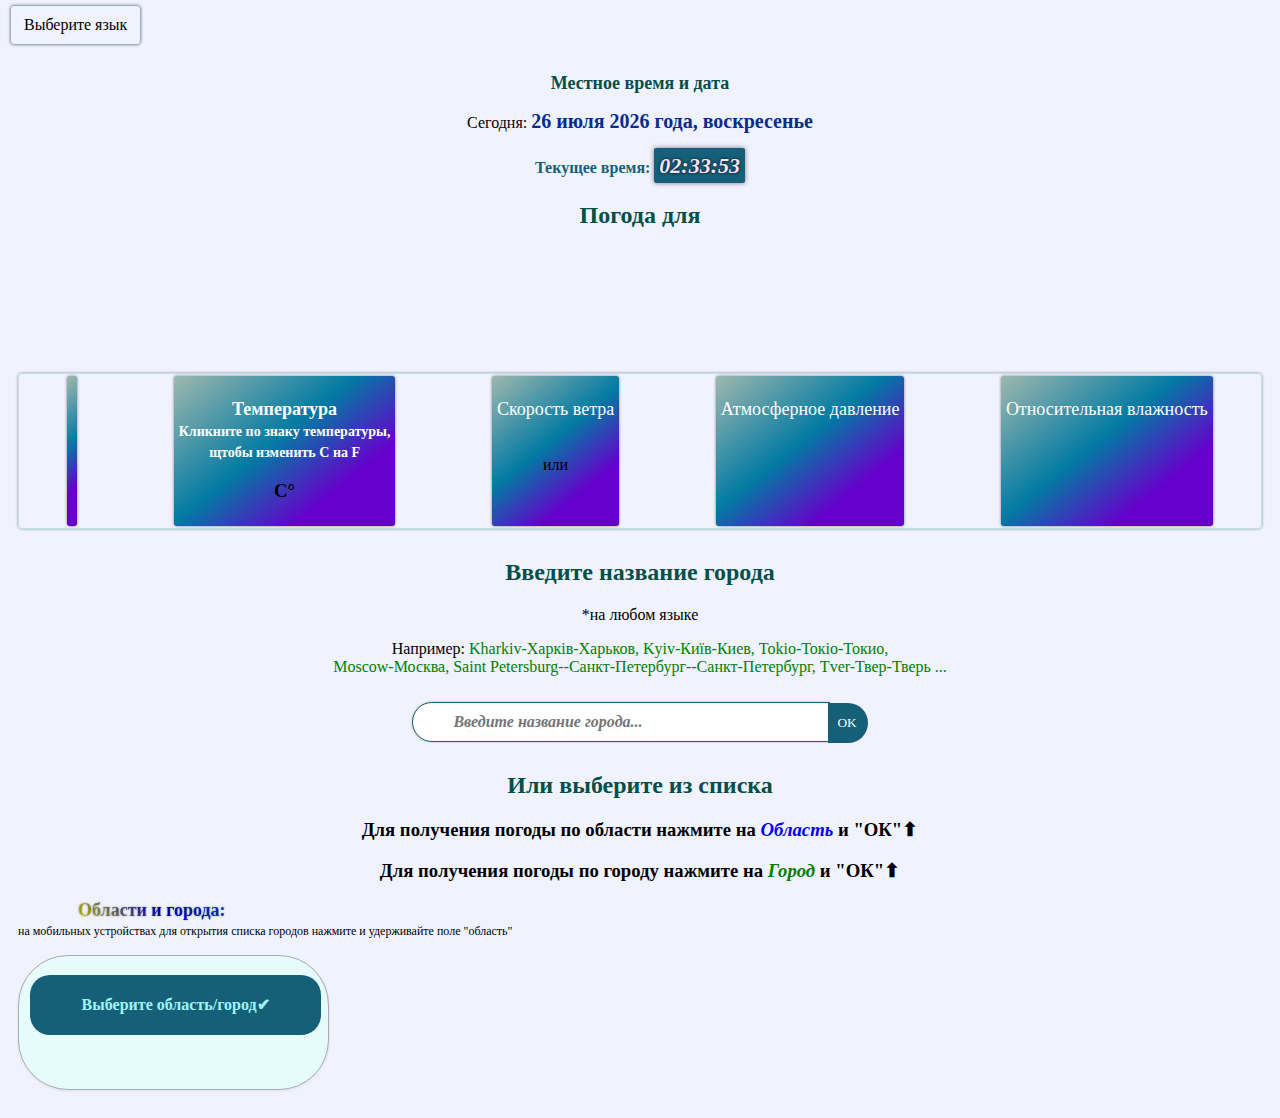
==== index.html @ 25e10bab "Rename index_ru.html to index.html" ====
<!DOCTYPE html>
<html lang="ru">
<head>
  <meta charset="UTF-8">
  <meta name="viewport" content="width=device-width, initial-scale=1">
  <link rel="stylesheet" href="style.css">
   <link rel="stylesheet" href="https://unpkg.com/leaflet@1.5.1/dist/leaflet.css">
<script src="https://unpkg.com/leaflet@1.5.1/dist/leaflet.js"></script>   
<title>Прогноз погоды 4 дня русский</title>
</head>
<body id="B">
<div id="p_prldr"><div class="contpre"><span class="svg_anm"></span></div></div>
<div id="local">
<ul class="select3"><span id="sel">Выберите язык</span>
<li class="first1"><a href="index_ua.html">Русский<img style="float:right" src="flag_rossiya.jpg" width="40" height="20"/></a></li>
<li class="first1"><a href="index_ua.html">Украинский<img style="float:right" src="flag_ukraina.jpg" width="40" height="20"/></a></li>
</ul>
<div class="jumbotron">
    <h2  style="font-size:18px !important;">Местное время и дата</h2>
	<p>Сегодня: <strong><span id="date"></span></strong></p>
    <p id="timeOuT">Текущее время: <strong><span id="time" ></span></strong></p>
  
 <h2 >Погода для</h2>
      <p><span  id="city-text" style="font-size:22px;color:#0f3961;"></span><br>
      <span id="city-text2"></span><br>
     <span id="city-text3"></span><br>
     <span id="city-text4"></span><br>
     <span id="city-text5"></span><br>
     <span id="city-text6"></span></p>
 </div>
<div class="row">
        <div  id="weather">
          <img src="" id="weatherImg" class="center-block">
          <h3 id="weather-text" style="color:#FF66FF;"></h3>
        </div>
        <div  id="temp">
          <h3  style="font-size:18px !important;color:#fff;">Температура<br><span style="font-size: 14px;">Кликните по знаку температуры,<br> щтобы изменить C на F</span></h3>
          <h3><span id="temp-text"></span> <span id="tempMode">C&deg</span></h3>
        </div>
        <div id="wind">
          <p style="font-size:18px !important;color:#fff;">Скорость ветра</p>
          <p id="wind-text" style="font-size:16px !important;"></p>
<br>или<br>
		  <p id="wind-text2" style="font-size:16px !important;"></p>

        </div>
 <div class="col-md-4" id="pressure">
          <p style="font-size:18px !important;color:#fff;">Атмосферное давление</p>
          <p id="wind-text3" style="font-family:Open Sans;font-size:16px !important;"></p>
        </div>
<div class="col-md-4" id="humidity">
          <p style="font-size:18px !important;color:#fff;">Относительная влажность</p>
          <p id="wind-text4" style="font-size:16px !important;"></p>

        </div> 
</div> 

<div class="left">
<div id="pole">
<h2>Введите название города</h2>
<p>*на любом языке</p>
 <p>Например: <span style="color:green; font-size:16px;">Kharkiv-Харків-Харьков, Kyiv-Київ-Киев, Tokio-Токіо-Токио, <br>Moscow-Москва, Saint Petersburg--Санкт-Петербург--Санкт-Петербург, Tver-Твер-Тверь ...</span></p>
 <input type="text" value="" id="city" placeholder="Введите название города..."/>
 <button id="cityB" onclick="showDateTime();">OK</button>
<h2>Или выберите из списка</h2> 
<h3>Для получения погоды по области нажмите на <span style='color:blue'><em>Область</em></span> и "ОК"&#11014;</h3>
<h3>Для получения погоды по городу нажмите на <span style='color:green'><em>Город</em></span> и "ОК"&#11014;</h3>
</div>
<div><p><span style="max-width: 255px; margin-left:60px;font-size:18px;font-weight:bold;margin-bottom:2px;background: linear-gradient(45deg, yellow 3%, blue 55%, #0a5fda);
  -webkit-background-clip: text;
  -webkit-text-fill-color: transparent;
  color: #0B2349;text-shadow:0 0 2px rgba(0,0,0,0.4);">Области и города:</span><br><span style="font-size:12px;">на мобильных устройствах для открытия списка городов нажмите и удерживайте поле "облaсть"</span></p></div>
<div class="select4"><ul  class="select" name="cityes"><div id="titl">Выберите область/город&#10004;</div>
    <p id="1" style="opacity:0;">0</p>
	<li class="first"><span value="Винницкая область" class="k">Винницкая обл.</span>
	     <ul id="select2">Города
		   <li><span class = "s" value = "Bar, UA"> Бар</span></li>
			<li><span class = "s" value = "Bershad", UA "> Бершадь</span></li>
			<li><span class = "s" value = "Vinnytsya, UA">Винница</span></li>
			<li><span class = "s" value = "Haysyn, UA">Гайсин</span></li>
			<li><span class = "s" value = "Hnivan, UA">Гнивань</span></li>
			<li><span class = "s" value = "Zhmerynka, UA">Жмеринка</span></li>
			<li><span class = "s" value = "Illintsi, UA">Ильинцы</span></li>
			<li><span class = "s" value = "Koziatyn, UA">Казатин</span></li>
			<li><span class = "s" value = "Ladyzhyn, UA">Ладыжин</span></li>
			<li><span class = "s" value = "Lypovets, UA">Липовец</span></li>
			<li><span class = "s" value = "Mohyliv-Podilskyi, UA">Могилев-Подольский</span></li>
			<li><span class = "s" value = "Nemyriv, UA">Немиров</span></li>
			<li><span class = "s" value = "Pohrebyshche, UA">Погребище</span></li>
			<li><span class = "s" value = "Tulchyn, UA">Тульчин</span></li>
			<li><span class = "s" value = "Khmilnyk, UA">Хмельник</span></li>
			<li><span class = "s" value = "Sharhorod, UA">Шаргород</span></li>
			<li><span class = "s" value = "Yampil, UA">Ямполь</span></li>
		 </ul>		
	</li>
	<li class="first"><span value="Волынская область" class="k">Волынская обл.</span>
	     <ul id="select2">Города
		    <li><span class = "s" value = "Berestechko, UA">Берестечко</span></li>
			<li><span class = "s" value = "Volodymyr-Volynskyi, UA">Владимир-Волынский</span></li>
			<li><span class = "s" value = "Horokhiv, UA">Горохов</span></li>
			<li><span class = "s" value = "Kamin-Kashyrskyi, UA">Камень-Каширский</span></li>
			<li><span class = "s" value = "Kivertsi, UA">Кварц</span></li>
			<li><span class = "s" value = "Kovel, UA">Ковель</span></li>
			<li><span class = "s" value = "Lutsk, UA">Луцк</span></li>
			<li><span class = "s" value = "Lyuboml, UA">Любомль</span></li>
			<li><span class = "s" value = "Novovolynsk, UA">Нововолынск</span></li>
			<li><span class = "s" value = "Rozhyshche, UA">Рожище</span></li>
			<li><span class = "s" value = "Stara vyzhivka, UA">Старая Выжевка</span></li>
			<li><span class = "s" value = "Ustyluh, UA">Устилуг</span></li>
			<li><span class = "s" value = "Chatsk, UA">Шацк</span></li>
		 </ul>		
	</li>
	<li class="first"><span value="Dnipropetrovska Oblast'" class="k">Днепропетровская обл.</span>
	     <ul id="select2">Города
		   <li><span class = "s" value = "Apostolove, UA">Апостолово</span></li>
			<li><span class = "s" value = "Verkhivtseve, UA">Верховцево</span></li>
			<li><span class = "s" value = "Verkhnodniprovsk, UA">Верхнеднепровск</span></li>
			<li><span class = "s" value = "Vilnohirsk, UA">Вольногорск</span></li>
			<li><span class = "s" value = "Dnipropetrovsk">Днипро</span></li>
			<li><span class = "s" value = "Zhovti Vody, UA">Желтые Воды</span></li>
			<li><span class = "s" value = "Zelenodolsk, UA">Зеленодольск</span></li>
			<li><span class = "s" value = "Dniprodzerzhynsk, UA">Каменское</span></li>
			<li><span class = "s" value = "Kryvyi Rih, UA">Кривой Рог</span></li>
			<li><span class = "s" value = "Marhanets, UA">Марганец</span></li>
			<li><span class = "s" value = "Nikopol, UA">Никополь</span></li>
			<li><span class = "s" value = "Novomoskovsk, UA">Новомосковск</span></li>
			<li><span class = "s" value = "Pokrov, UA">Покров</span></li>
			<li><span class = "s" value = "Pavlohrad, UA">Павлоград</span></li>
			<li><span class = "s" value = "Pereshchepyne, UA">Перещепино</span></li>
			<li><span class = "s" value = "Pershotravensk, UA">Першотравенск</span></li>
			<li><span class = "s" value = "Pidhorodne, UA">Подгородное</span></li>
			<li><span class = "s" value = "Piatykhatky, UA">Пятихатки</span></li>
			<li><span class = "s" value = "Synelnykove, UA">Синельниково</span></li>
			<li><span class = "s" value = "Ternivka, UA">Терновка</span></li>
			<li><span class = "s" value = "Tomakivka, UA">Томаковка</span></li>
		 </ul>	
	</li>
    <li class="first"><span value="Donets’ka Oblast’" class="k">Донецкая обл.</span>
	     <ul id="select2">Города
		   <li><span class = "s" value = "Avdiivka, UA">Авдеевка</span></li>
			<li><span class = "s" value = "Amvrosiivka, UA">Амвросиевка</span></li>
			<li><span class = "s" value = "Bakhmut, UA">Бахмут</span></li>
			<li><span class = "s" value = "Belitskoye, UA">Белицкое</span></li>
			<li><span class = "s" value = "Bilozerske, UA">Белозерское</span></li>
			<li><span class = "s" value = "Bunhe, UA">Бунге</span></li>
			<li><span class = "s" value = "Volnovakha, UA">Волноваха</span></li>
			<li><span class = "s" value = "Vuhlehirsk, UA">Углегорск</span></li>
			<li><span class = "s" value = "Vuhledar, UA">Угледар</span></li>
			<li><span class = "s" value = "Horlivka, UA">Горловка</span></li>
			<li><span class = "s" value = "Hirnyk, UA">Горняк</span></li>
			<li><span class = "s" value = "Debaltseve, UA">Дебальцево</span></li>
			<li><span class = "s" value = "Dobropillia, UA">Доброполье</span></li>
			<li><span class = "s" value = "Dokuchaievsk, UA">Докучаевск</span></li>
			<li><span class = "s" value = "Donetsk, UA">Донецк</span></li>
			<li><span class = "s" value = "Druzhkivka, UA">Дружковка</span></li>
			<li><span class = "s" value = "Yenakiieve, UA">Енакиево</span></li>
			<li><span class = "s" value = "Zhdanivka, UA">Ждановка</span></li>
			<li><span class = "s" value = "Zalizne, UA">Железное</span></li>
			<li><span class = "s" value = "Zuhres, UA">Зугрэс</span></li>
			<li><span class = "s" value = "Synelnykove, UA">Иловайск</span></li>
			<li><span class = "s" value = "Ternivka, UA">Кальмиуське</span></li>
			<li><span class = "s" value = "Kostiantynivka, UA">Константиновка</span></li>
			<li><span class = "s" value = "Kramatorsk, UA">Краматорск</span></li>
			<li><span class = "s" value = "Krasnohorivka, UA">Красногоровка</span></li>
			<li><span class = "s" value = "Kurakhove, UA">Курахово</span></li>
			<li><span class = "s" value = "Lyman, UA">Лиман</span></li>
			<li><span class = "s" value = "Makiivka, UA">Макеевка</span></li>
			<li><span class = "s" value = "Mariupol, UA">Мариуполь</span></li>
			<li><span class = "s" value = "Marinka, UA">Марьинка</span></li>
			<li><span class = "s" value = "Myrnohrad, UA">Мирноград</span></li>
			<li><span class = "s" value = "Mospyne, UA">Моспино</span></li>
			<li><span class = "s" value = "Mykolayivka, UA">Николаевка</span></li>
			<li><span class = "s" value = "Novoazovsk, UA">Новоазовск</span></li>
			<li><span class = "s" value = "Novohrodivka, UA">Новогродовка</span></li>
			<li><span class = "s" value = "Pokrovsk, UA">Покровск</span></li>
			<li><span class = "s" value = "Rodynske, UA">Родинское</span></li>
			<li><span class = "s" value = "Svitlodarsk, UA">Светлодарск</span></li>
			<li><span class = "s" value = "Sviatohirsk, UA">Святогорск</span></li>
			<li><span class = "s" value = "Siversk, UA">Северск</span></li>
			<li><span class = "s" value = "Selydove, UA">Селидово</span></li>
			<li><span class = "s" value = "Sloviansk, UA">Славянск</span></li>
			<li><span class = "s" value = "Snizhne, UA">Снежное</span></li>
			<li><span class = "s" value = "Soledar, UA">Соледар</span></li>
			<li><span class = "s" value = "Starobesheve, UA">Саробешево</span></li>
			<li><span class = "s" value = "Toretsk, UA">Торецкое</span></li>
			<li><span class = "s" value = "Ukrainsk, UA">Украинск</span></li>
			<li><span class = "s" value = "Khartsyzk, UA">Харцызск</span></li>
			<li><span class = "s" value = "Khrestivka, UA">Хрестовка</span></li>
			<li><span class = "s" value = "Chasiv Yar, UA">Часов Яр</span></li>
			<li><span class = "s" value = "Chystiakove, UA">Чистяково</span></li>
			<li><span class = "s" value = "Shakhtarsk, UA">Шахтерск</span></li>
			<li><span class = "s" value = "Yasynuvata, UA">Ясиноватая</span></li>
		 </ul>	
	</li>
    <li class="first"><span value="Житомирская область" class="k">Житомирская обл.</span>
	     <ul id="select2">Города
		   <li><span class = "s" value = "Andrushivka,  UA">Ананьев</span></li>
			<li><span class = "s" value = "Baranivka,  UA">Барановка</span></li>
			<li><span class = "s" value = "Berdychiv,  UA">Бердичев</span></li>
			<li><span class = "s" value = "Zhytomyr, UA">Житомир</span></li>
			<li><span class = "s" value = "Korosten,  UA">Коростень</span></li>
			<li><span class = "s" value = "Korostyshiv,  UA">Коростышев</span></li>
			<li><span class = "s" value = "Malyn,  UA">Малин</span></li>
			<li><span class = "s" value = "Novohrad-Volynskyi,  UA">Новоград-Волынский</span></li>
			<li><span class = "s" value = "Ovruch,  UA">Овруч</span></li>
			<li><span class = "s" value = "Olevsk,  UA">Олевск</span></li>
			<li><span class = "s" value = "Radomyshl,  UA">Радомышль</span></li>
			<li><span class = "s" value = "Chudniv,  UA">Чуднов</span></li>
		 </ul>	
	</li>
    <li class="first"><span value="Закарпатская область" class="k">Закарпатская обл.</span>
	    <ul id="select2">Города
		   <li><span class = "s" value = "Berehove, UA">Береговое</span></li>
			<li><span class = "s" value = "Vynohradiv, UA">Виноградов</span></li>
			<li><span class = "s" value = "Irshava, UA">Иршава</span></li>
			<li><span class = "s" value = "Mukachevо, UA">Мукачево</span></li>
			<li><span class = "s" value = "Perechyn, UA">Перечин</span></li>
			<li><span class = "s" value = "Rakhiv, UA">Рахов</span></li>
			<li><span class = "s" value = "Svalyava, UA">Свалява</span></li>
			<li><span class = "s" value = "Tiachiv, Uzhhorod, UA">Тячев</span></li>
			<li><span class = "s" value = "Uzhhorod, UA">Ужгород</span></li>
			<li><span class = "s" value = "Khust, UA">Хуст</span></li>
			<li><span class = "s" value = "Chop, UA">Чоп</span></li>
		 </ul>	
	</li>
    <li class="first"><span value="Запорожская область" class="k">Запорожская обл.</span>
	      <ul id="select2">Города
		   <li><span class = "s" value = "Berdiansk, UA">Бердянск</span></li>
		   <li><span class = "s" value = "Vasylivka, UA">Васильевка</span></li>
		   <li><span class = "s" value = "Vilniansk, UA">Вольнянск</span></li>
		   <li><span class = "s" value = "Hulyaypole, UA">Гуляйполе</span></li>
		   <li><span class = "s" value = "Dniprorudne, UA">Днепрорудное</span></li>
		   <li><span class = "s" value = "Zaporizhzhia, UA">Запорожье</span></li>
		   <li><span class = "s" value = "Melitopol, UA">Мелитополь</span></li>
		   <li><span class = "s" value = "Molochansk, UA">Молочанск</span></li>
		   <li><span class = "s" value = "Orikhiv, UA">Орехов</span></li>
		   <li><span class = "s" value = "Polohy, UA">Роды</span></li>
		   <li><span class = "s" value = "Prymorsk, UA">Приморск</span></li>
		   <li><span class = "s" value = "Tokmak, UA">Токмак</span></li>
		   <li><span class = "s" value = "Enerhodar, UA">Энергодар</span></li>
		 </ul>	
	</li>
    <li class="first"><span value="Ивано-Франковская область" class="k">Ивано-Франковская обл.</span>
	     <ul id="select2">Города
		    <li><span class = "s" value = "Bolekhiv, UA">Болехов</span></li>
			<li><span class = "s" value = "Burshtyn, UA">Янтарь</span></li>
			<li><span class = "s" value = "Galich, UA">Галич</span></li>
			<li><span class = "s" value = "Horodenka, UA">Городенка</span></li>
			<li><span class = "s" value = "Dolyna, UA">Долина</span></li>
			<li><span class = "s" value = "Ivano-Frankivsk, UA">Ивано-Франковск</span></li>
			<li><span class = "s" value = "Kalush, UA">Калуш</span></li>
			<li><span class = "s" value = "Kolomyya, UA">Коломыя</span></li>
			<li><span class = "s" value = "Kosiv, UA">Косов</span></li>
			<li><span class = "s" value = "Nadvirna, UA">Надворная</span></li>
			<li><span class = "s" value = "Rogatin, UA">Рогатин</span></li>
			<li><span class = "s" value = "Sniatyn, UA">Снятин</span></li>
			<li><span class = "s" value = "Tlumach, UA">Толкователь</span></li>
			<li><span class = "s" value = "Tysmenytsya, UA">Тысменица</span></li>
			<li><span class = "s" value = "Yaremche, UA">Яремче</span></li>
		 </ul>	
	</li>
    <li class="first"><span value="Киевская область" class="k">Киевская обл.</span>
	     <ul id="select2">Города
		    <li><span class = "s" value = "Bila Tserkva, UA">Белая Церковь</span></li>
			<li><span class = "s" value = "Berezan", UA "> Березань</span></li>
			<li><span class = "s" value = "Bohuslav, UA">Богуслав</span></li>
			<li><span class = "s" value = "Boryspil, UA">Борисполь</span></li>
			<li><span class = "s" value = "Boyarka, UA">Боярка</span></li>
			<li><span class = "s" value = "Brovary, UA">Бровары</span></li>
			<li><span class = "s" value = "Bucha, UA">Буча</span></li>
			<li><span class = "s" value = "Vasylkiv, UA">Васильков</span></li>
			<li><span class = "s" value = "Vyshneve, UA">Вишневое</span></li>
			<li><span class = "s" value = "Vyshhorod, UA">Вышгород</span></li>
			<li><span class = "s" value = "Irpin, UA">Ирпень</span></li>
			<li><span class = "s" value = "Kaharlyk, UA">Кагарлык</span></li>
			<li><span class = "s" value = "Kyiv, UA">Киев</span></li>
			<li><span class = "s" value = "Myronivka, UA">Мироновка</span></li>
			<li><span class = "s" value = "Obukhiv, UA">Обухов</span></li>
			<li><span class = "s" value = "Pereiaslav-Khmelnytskyi, UA">Переяслав</span></li>
			<li><span class = "s" value = "Pripyat, UA">Припять</span></li>
			<li><span class = "s" value = "Rzhyschiv, UA">Ржищев</span></li>
			<li><span class = "s" value = "Skvyra, UA">Сквира</span></li>
			<li><span class = "s" value = "Slavutich, UA">Славутич</span></li>
			<li><span class = "s" value = "Tarashcha, UA">Тараща</span></li>
			<li><span class = "s" value = "Tetiiv, UA">Тетиев</span></li>
			<li><span class = "s" value = "Uzyn, UA">Узин</span></li>
			<li><span class = "s" value = "Ukrainka, UA">Украинка</span></li>
			<li><span class = "s" value = "Fastiv, UA">Фастов</span></li>
			<li><span class = "s" value = "Chornobyl, UA">Чернобыль</span></li>
			<li><span class = "s" value = "Yahotyn, UA">Яготин</span></li>
		 </ul>	
	</li>
    <li class="first"><span value="Кировоградская область" class="k">Кировоградская обл.</span>
	     <ul id="select2">Города
		    <li> <span class = "s" value = "Oleksandriia, UA">Александрия</span></li>
			<li> <span class = "s" value = "Blahovishchenske, UA">Благовещенское</span></li>
			<li> <span class = "s" value = "Bobrynets, IUA">Бобринец</span></li>
			<li> <span class = "s" value = "Hayvoron, UA">Гайворон</span></li>
			<li> <span class = "s" value = "Dolynska, UA">Долинская</span></li>
			<li> <span class = "s" value = "Znamianka, UA">Знаменка</span></li>
			<li> <span class = "s" value = "Kropyvnytskyi, UA">Кропивницкий</span></li>
			<li> <span class = "s" value = "Mala Vyska, UA">Малая Виска</span></li>
			<li> <span class = "s" value = "Novomyrhorod, UA">Новомиргород</span></li>
			<li> <span class = "s" value = "Novoukrayinka, UA">Новоукраинка</span></li>
			<li> <span class = "s" value = "Pomichna, UA">Помошная</span></li>
			<li> <span class = "s" value = "Svitlovodsk, UA">Светловодск</span></li>
		 </ul>	
	</li>
    <li class="first"><span value="Луганская область" class="k">Луганская обл.</span>
	     <ul id="select2">Города
	        <li><span class = "s" value = "Oleksandrivsk, UA">Александровск</span></li>
			<li><span class = "s" value = "Almazna, UA">Алмазная</span></li>
			<li><span class = "s" value = "Alchevsk, UA">Алчевск</span></li>
			<li><span class = "s" value = "Antratsit, UA">Антрацит</span></li>
			<li><span class = "s" value = "Khrustalne, UA">Боково-Хрустальное</span></li>
			<li><span class = "s" value = "Bryanka, UA">Брянка</span></li>
			<li><span class = "s" value = "Chervonopartizansk, UA">Червонопартизанск</span> (Вознесеновка)</li>
			<li><span class = "s" value = "Holubivka, UA">Голубовка</span></li>
			<li><span class = "s" value = "Hirske, UA">Горное</span></li>
			<li><span class = "s" value = "Sverdlovsk, UA">Довжанский</span></li>
			<li><span class = "s" value = "Zymohiria, UA">Зимогорье</span></li>
			<li><span class = "s" value = "Zolote, UA">Золотое</span></li>
			<li><span class = "s" value = "Zorynsk, UA">Зоринск</span></li>
			<li><span class = "s" value = "Irmino, UA">Ирмино</span></li>
			<li><span class = "s" value = "Kadiivka, UA">Кадиевка</span></li>
			<li><span class = "s" value = "Artemivsk, UA">кипучей</span></li>
			<li><span class = "s" value = "Kreminna, UA">Кременная</span></li>
			<li><span class = "s" value = "Lysychansk, UA">Лисичанск</span></li>
			<li><span class = "s" value = "Luhansk, UA">Луганск</span></li>
			<li><span class = "s" value = "Lutuhyne, UA">Лутугино</span></li>
			<li><span class = "s" value = "Miusynsk, UA">Минусинск</span></li>
			<li><span class = "s" value = "Molodohvardiysk, UA">Молодогвардейск</span></li>
			<li><span class = "s" value = "Novodruzhesk, UA">Новодружеск</span></li>
			<li><span class = "s" value = "Pervomaisk, UA">Первомайск</span></li>
			<li><span class = "s" value = "Perevalsk, UA">Перевальск</span></li>
			<li><span class = "s" value = "Petrovske, UA">Петрово-Красноселье</span></li>
			<li><span class = "s" value = "Popasnaya, UA">Попасная</span></li>
			<li><span class = "s" value = "Pryvillya, UA">Приволье</span></li>
			<li><span class = "s" value = "Rovenki, UA">Ровеньки</span></li>
			<li><span class = "s" value = "Rubizhne, UA">Рубежное</span></li>
			<li><span class = "s" value = "Svatove, UA">Сватово</span></li>
			<li><span class = "s" value = "Krasnodon, UA">Сорокино</span></li>
			<li><span class = "s" value = "Sievierodonetsk, UA">Северодонецк</span></li>
			<li><span class = "s" value = "Starobilsk, UA">Старобельск</span></li>
			<li><span class = "s" value = "Sukhodilsk, UA">Суходольск</span></li>
			<li><span class = "s" value = "Schastia, UA">Счастье</span></li>
			<li><span class = "s" value = "Khrustalne, UA">Хрустальный</span></li>
	    </ul>
	</li>	
    <li class="first"><span  value="Львовская область" class="k">Львовськая обл.</span>
	     <ul id="select2">Города
	        <li><span class = "s" value = "Belz, UA">Белз</span></li>
			<li><span class = "s" value = "Bibrka, UA">Бибрка</span></li>
			<li><span class = "s" value = "Boryslav, UA">Борислав</span></li>
			<li><span class = "s" value = "Brody, UA">Броды</span></li>
			<li><span class = "s" value = "Velyki Mosty, UA">Великие Мосты</span></li>
			<li><span class = "s" value = "Vynnyky, UA">Винники</span></li>
			<li><span class = "s" value = "Hlyniany, UA">Глиняны</span></li>
			<li><span class = "s" value = "Horodok, UA">Городок</span></li>
			<li><span class = "s" value = "Dobromyl, UA">Добромиль</span></li>
			<li><span class = "s" value = "Drogobych, UA">Дрогобыч</span></li>
			<li><span class = "s" value = "Dublyany, UA">Дубляны</span></li>
			<li><span class = "s" value = "Zhydachiv, UA">Жидачов</span></li>
			<li><span class = "s" value = "Zhovkva, UA">Жовква</span></li>
			<li><span class = "s" value = "Zolochiv, UA">Золочев</span></li>
			<li><span class = "s" value = "Komarno, UA">Комарно</span></li>
			<li><span class = "s" value = "Lviv, UA">Львов</span></li>
			<li><span class = "s" value = "Morshin, UA">Моршин</span></li>
			<li><span class = "s" value = "Mostyska, UA">Мостиска</span></li>
			<li><span class = "s" value = "Mykolaiv, UA">Николаев</span></li>
			<li><span class = "s" value = "Novoiavorivsk, UA">Новояворовск</span></li>
			<li><span class = "s" value = "Novyi Kalyniv, UA">Новый Калинов</span></li>
			<li><span class = "s" value = "Novyi Rozdil, UA">Новый Раздел</span></li>
			<li><span class = "s" value = "Peremyshliany, UA">Перемышляны</span></li>
			<li><span class = "s" value = "Pustomyty, UA">Обухов</span></li>
			<li><span class = "s" value = "Rava-Ruska, UA">Рава-Русская</span></li>
			<li><span class = "s" value = "Radekhiv, UA">Радехов</span></li>
			<li><span class = "s" value = "Rudki, UA">Рудки</span></li>
			<li><span class = "s" value = "Sambir, UA">Самбор</span></li>
			<li><span class = "s" value = "Skole, UA">Сколе</span></li>
			<li><span class = "s" value = "Sokal, UA">Сокаль</span></li>
			<li><span class = "s" value = "Sosnivka, UA">Сосновка</span></li>
			<li><span class = "s" value = "Staryi Sambir, UA">Старый Самбор</span></li>
			<li><span class = "s" value = "Stebnik, UA">Стебник</span></li>
			<li><span class = "s" value = "Stryi, UA">Стрый</span></li>
			<li><span class = "s" value = "Sudovaya Vishnya, UA">Судовая Вишня</span></li>
			<li><span class = "s" value = "Truskavets, UA">Трускавец</span></li>
			<li><span class = "s" value = "Turka, UA">Турка</span></li>
			<li><span class = "s" value = "Uhniv, UA">Угнев</span></li>
			<li><span class = "s" value = "Khodoriv, ​​UA">Ходоров</span></li>
			<li><span class = "s" value = "Khyriv, UA">Хиров</span></li>
			<li><span class = "s" value = "Chervonograd, UA">Червоноград</span></li>
			<li><span class = "s" value = "Yavoriv, ​​UA">Яворов</span></li>
	    </ul>
	</li>
	<li class="first"><span value="Николаевская область" class="k">Николаевская обл.</span>
	     <ul id="select2">Города
	        <li><span class = "s" value = "Arbuzynka, UA">Арбузинка</span></li>
			<li><span class = "s" value = "Bashtanka, UA">Баштанка</span></li>
			<li><span class = "s" value = "Berezanka, UA">Березанка</span></li>
			<li><span class = "s" value = "Bereznehuvate, UA">Березнеговатое</span></li>
			<li><span class = "s" value = "Bratske, UA">Братское</span></li>
			<li><span class = "s" value = "Veselynove, UA">Веселиново</span></li>
			<li><span class = "s" value = "Voznesensk, UA">Вознесенск</span></li>
			<li><span class = "s" value = "Vradiyivka, UA">Врадиевка</span></li>
			<li><span class = "s" value = "Domanivka, UA">Доманевка</span></li>
			<li><span class = "s" value = "Yelanets, UA "> Еланец</span></li>
			<li><span class = "s" value = "Kazanka, UA">Казанка</span></li>
			<li><span class = "s" value = "Kryve Ozero, UA">Кривое Озеро</span></li>
			<li><span class = "s" value = "Mykolaiv, UA">Николаев</span></li>
			<li><span class = "s" value = "Nova Odesa, UA">Новая Одесса</span></li>
			<li><span class = "s" value = "Novyy Buh, UA">Новый Буг</span></li>
			<li><span class = "s" value = "Ochakiv, UA">Очаков</span></li>
			<li><span class = "s" value = "Pervomaysk, Mykolayivs'ka Oblast’, UA">Первомайск</span></li>
			<li><span class = "s" value = "Snihurivka, UA">Снигиревка</span></li>
			<li><span class = "s" value = "Yuzhnoukrainsk, UA">Южноукраинск</span></li>
	    </ul>
	</li>	
	 <li class="first"><span value="Одесская область" class="k">Одесская обл.</span>
	    <ul id="select2">Города
	        <li><span class = "s" value = "Ananiv, UA">Ананьев</span></li>
			<li><span class = "s" value = "Artsyz, UA">Арциз</span></li>
			<li><span class = "s" value = "Balta, UA">Балта</span></li>
			<li><span class = "s" value = "Bilhorod-Dnistrovskyi, UA">Белгород-Днестровский</span></li>
			<li><span class = "s" value = "Bilyayivka, UA">Беляевка</span></li>
			<li><span class = "s" value = "Berezиvka, UA">Березовка</span></li>
			<li><span class = "s" value = "Bolhrad, UA">Болград</span></li>
			<li><span class = "s" value = "Vylkove, UA">Вилково</span></li>
			<li><span class = "s" value = "Izmayil, UA">Измаил</span></li>
			<li><span class = "s" value = "Kiliia, UA">Килия</span></li>
			<li><span class = "s" value = "Kodyma, UA">Кодыма</span></li>
			<li><span class = "s" value = "Odessa, UA">Одесса</span></li>
			<li><span class = "s" value = "Podilsk, UA">Подольск</span></li>
			<li><span class = "s" value = "Rozdilna, UA">Разрешение</span></li>
			<li><span class = "s" value = "Reni, UA">Рени</span></li>
			<li><span class = "s" value = "Tatarbunary, UA">Татарбунары</span></li>
			<li><span class = "s" value = "Teplodar, UA">Теплодар</span></li>
			<li><span class = "s" value = "Illichivsk, UA">Черноморск</span></li>
			<li><span class = "s" value = "Yuzhne, UA">Южный</span></li>
	    </ul>
	</li>
	<li class="first"><span value="Полтавская область" class="k">Полтавская обл.</span>
	     <ul id="select2">Города
	        <li><span class = "s" value = "Hadyach, UA">Гадяч</span></li>
			<li><span class = "s" value = "Hlobyne, UA">Глобино</span></li>
			<li><span class = "s" value = "Komsomolsk, UA">Верхние Плавные</span></li>
			<li><span class = "s" value = "Hrebinka, UA">Гребенка</span></li>
			<li><span class = "s" value = "Zavodske, UA">Заводское</span></li>
			<li><span class = "s" value = "Zinkiv, UA">Зеньков</span></li>
			<li><span class = "s" value = "Karlivka, UA">Карловка</span></li>
			<li><span class = "s" value = "Kobelyaky, UA">Кобеляки</span></li>
			<li><span class = "s" value = "Kremenchuk, UA">Кременчуг</span></li>
			<li><span class = "s" value = "Lokhvytsya, UA">Луховицы</span></li>
			<li><span class = "s" value = "Lubny, UA">Лубны</span></li>
			<li><span class = "s" value = "Myrhorod, UA">Миргород</span></li>
			<li><span class = "s" value = "Pyryatyn, UA">Приятно</span></li>
			<li><span class = "s" value = "Poltava, UA">Полтава</span></li>
			<li><span class = "s" value = "Khorol, UA">Хорол</span></li>
	    </ul>
	</li>	     	
	<li class="first"><span  value="Rivnens’ka Oblast’" class="k">Ровненская обл.</span>
	   <ul id="select2">Города
	    <li><span class = "s" value = "Berezne, UA">Березно</span></li>
		<li><span class = "s" value = "Dubno, UA">Дубно</span></li>
		<li><span class = "s" value = "Dubrovytsya, UA">Дубровица</span></li>
		<li><span class = "s" value = "Zdolbuniv, UA">Здолбунов</span></li>
		<li><span class = "s" value = "Korets, UA">Корец</span></li>
		<li><span class = "s" value = "Kostopil, UA">Костополь</span></li>
		<li><span class = "s" value = "Kuznetsovsk, UA">Вараш</span></li>
		<li><span class = "s" value = "Ostroh, UA">Острог</span></li>
		<li><span class = "s" value = "Radyvyliv, UA">Радивилов</span></li>
		<li><span class = "s" value = "Rivne, UA">Ровно</span></li>
		<li><span class = "s" value = "Sarny, UA">Сарны</span></li>
	   </ul>
	</li>		
    <li class="first"><span value="Сумская область" class="k">Сумская обл.</span>
	      <ul id="select2">Города
	        <li><span class = "s" value = "Okhtyrka, UA">Ахтырка</span></li>
			<li><span class = "s" value = "Bilopillya, UA">Белополье</span></li>
			<li><span class = "s" value = "Buryn, UA">Бурынь</span></li>
			<li><span class = "s" value = "Vorozhba, UA">Ворожба</span></li>
			<li><span class = "s" value = "Hlukhiv, UA">Глухов</span></li>
			<li><span class = "s" value = "Druzhba, UA">Дружба</span></li>
			<li><span class = "s" value = "Konotop, UA">Конотоп</span></li>
			<li><span class = "s" value = "Krolevets, UA">Кролевец</span></li>
			<li><span class = "s" value = "Lebedyn, UA">Лебедин</span></li>
			<li><span class = "s" value = "Putyvl, UA">Путивль</span></li>
			<li><span class = "s" value = "Romny, UA">Ромны</span></li>
			<li><span class = "s" value = "Seredyna-Buda, UA">Середина-Буда</span></li>
			<li><span class = "s" value = "Sumy, UA> Сумы</span></li>
			<li><span class = "s" value = "Trostianets, UA">Тростянец</span></li>
			<li><span class = "s" value = "Shostka, UA">Шостка</span></li>
	     </ul>
	</li>
	<li class="first"><span value="Тернопольская область" class="k">Тернопольськая обл.</span>
	     <ul id="select2">Города
<li> <span class = "s" value = "Berezhany, UA">Бережаны</span></li>
<li> <span class = "s" value = "Borshchiv, UA">Борщев</span></li>
<li> <span class = "s" value = "Buchach, UA">Бучач</span></li>
<li> <span class = "s" value = "Zalishchyky, UA">Залещики</span></li>
<li> <span class = "s" value = "Zbarazh, UA">Збараж</span></li>
<li> <span class = "s" value = "Zboriv, ​​UA">Собрания</span></li>
<li> <span class = "s" value = "Kopychyntsi, UA">Копычинцы</span></li>
<li> <span class = "s" value = "Kremenets, UA">Кременец</span></li>
<li> <span class = "s" value = "Lanivtsi, UA">Лановцы</span></li>
<li> <span class = "s" value = "Monastyryska, UA">Монастыриска</span></li>
<li> <span class = "s" value = "Pidhaytsi, UA">Подгайцы</span></li>
<li> <span class = "s" value = "Pochaiv, UA">Почаев</span></li>
<li> <span class = "s" value = "Skalat, UA">Скалат</span></li>
<li> <span class = "s" value = "Terebovlya, UA">Теребовля</span></li>
<li> <span class = "s" value = "Ternopil, UA">Тернополь</span></li>
<li> <span class = "s" value = "Khorostkiv, UA">Хоростков</span></li>
<li> <span class = "s" value = "Chortkiv, UA">Чертков</span></li>
<li> <span class = "s" value = "Shumsk, UA">Шумск</span></li>
	     </ul>
	</li>	
    <li class="first"><span value="Харьковская область" class="k">Харьковская обл.</span>
	    <ul id="select2">Города
<li> <span class = "s" value = "Balakliia, UA">Балаклея</span></li>
<li> <span class = "s" value = "Barvinkove, UA">Барвенково</span></li>
<li> <span class = "s" value = "Bohodukhiv, UA">Богодухов</span></li>
<li> <span class = "s" value = "Valky, UA">Валки</span></li>
<li> <span class = "s" value = "Vovchansk, UA">Волчанск</span></li>
<li> <span class = "s" value = "Derhachi, UA">Дергачи</span></li>
<li> <span class = "s" value = "Zmiyev, UA">Змиев</span></li>
<li> <span class = "s" value = "Izium, UA">Изюм</span></li>
<li> <span class = "s" value = "Chervonograd, UA">Червоноград</span></li>
<li> <span class = "s" value = "Kupiansk, UA">Купянск</span></li>
<li> <span class = "s" value = "Lozova, UA">Лозовая</span></li>
<li> <span class = "s" value = "Lyubotyn, UA">Люботин</span></li>
<li> <span class = "s" value = "Merefa, UA">Мерефа</span></li>
<li> <span class = "s" value = "Pervomaiskyi, UA">Первомайский</span></li>
<li> <span class = "s" value = "Pivdenne, UA">Южное</span></li>
<li> <span class = "s" value = "Kharkiv, UA">Харьков</span></li>
<li> <span class = "s" value = "Chuhuiv, UA">Чугуев</span></li>
       </ul>
	</li>
    <li class="first"><span value="Херсонская область" class="k">Херсонская обл.</span>
	    <ul id="select2">Города
	        <li> <span class = "s" value = "Oleshky, UA">Алешки</span></li>
			<li> <span class = "s" value = "Beryslav, UA">Берислав</span></li>
			<li> <span class = "s" value = "Bilozerka, UA">Белозерка</span></li>
			<li> <span class = "s" value = "Velyka Lepetykha, UA">Великая Лепетиха</span></li>
			<li> <span class = "s" value = "Velyka Oleksandrivka, UA">Большая Александровка</span></li>
			<li> <span class = "s" value = "Verkhniy Rohachyk, UA">Верхний Рогачик</span></li>
			<li> <span class = "s" value = "Vysokopillia, UA">Высокополье</span></li>
			<li> <span class = "s" value = "Henichesk, UA">Геническ</span></li>
			<li> <span class = "s" value = "Hola Prystan, UA">Голая Пристань</span></li>
			<li> <span class = "s" value = "Hornostayivka, UA">Горностаевка</span></li>
			<li> <span class = "s" value = "Kalanchak, UA">Каланчак</span></li>
			<li> <span class = "s" value = "Kakhovka, UA">Каховка</span></li>
			<li> <span class = "s" value = "Nyzhni Sirohozy, UA">Нижние Серогозы</span></li>
			<li> <span class = "s" value = "Nova Kakhovka, UA">Новая Каховка</span></li>
			<li> <span class = "s" value = "Novovorontsovka, UA">Нововоронцовка</span></li>
			<li> <span class = "s" value = "Novotroitske, UA">Новотроицкое</span></li>
			<li> <span class = "s" value = "Skadovsk, UA">Скадовск</span></li>
			<li> <span class = "s" value = "Chaplynka, UA">Чаплинка</span></li>
			<li> <span class = "s" value = "Tavriisk, UA">Таврийск</span></li>
			<li> <span class = "s" value = "Kherson, UA">Херсон</span></li>
		</ul>
	</li>
	 <li class="first"><span value="Хмельницкая область" class="k">Хмельницкая обл.</span>
	    <ul id="select2">Города
<li><span class = "s" value = "Volochysk, UA">Волочиск</span></li>
<li><span class = "s" value = "Horodok, Khmel'nyts’ka Oblast’, UA">Городок</span></li>
<li><span class = "s" value = "Derazhnya, UA">Деражня</span></li>
<li><span class = "s" value = "Dunaivtsi, UA">Дунаевцы</span></li>
<li><span class = "s" value = "Iziaslav, UA">Изяслав</span></li>
<li><span class = "s" value = "Kamieniec Podolski, UA">Каменец-Подольский</span></li>
<li><span class = "s" value = "Krasyliv, UA">Красилов</span></li>
<li><span class = "s" value = "Netishyn, UA">Нетешин</span></li>
<li><span class = "s" value = "Polonne, UA">Полонное</span></li>
<li><span class = "s" value = "Slavuta, UA">Славута</span></li>
<li><span class = "s" value = "Starokostiantyniv, UA">Староконстантинов</span></li>
<li><span class = "s" value = "Khmelnytskyy, UA">Хмельницкий</span></li>
<li><span class = "s" value = "Shepetivka, UA">Шепетовка</span></li>
	    </ul>
	</li>	
	<li class="first"><span value="Черкасская область" class="k">Черкасская обл.</span>
	     <ul id="select2">Города
<li><span class = "s" value = "Vatutine, UA">Ватутино</span></li>
<li><span class = "s" value = "Horodyshche, Cherkas’ka Oblast’, UA">Городище</span></li>
<li><span class = "s" value = "Zhashkiv, UA">Жашков</span></li>
<li><span class = "s" value = "Zvenyhorodka, UA">Звенигородка</span></li>
<li><span class = "s" value = "Zolotonosha, UA">Золотоноша</span></li>
<li><span class = "s" value = "Kamianka, UA">Каменка</span></li>
<li><span class = "s" value = "Kaniv, UA">Канев</span></li>
<li><span class = "s" value = "Korsun-Shevchenkivskyi, UA">Корсунь-Шевченковский</span></li>
<li><span class = "s" value = "Monastyryshche, UA">Монастырище</span></li>
<li><span class = "s" value = "Smila, UA">Смела</span></li>
<li><span class = "s" value = "Uman, UA">Умань</span></li>
<li><span class = "s" value = "Khrystynivka, UA">Христиновка</span></li>
<li><span class = "s" value = "Cherkasy, UA">Черкассы</span></li>
<li><span class = "s" value = "Chyhyryn, UA">Чигирин</span></li>
<li><span class = "s" value = "Shpola, UA">Шпола</span></li>
	    </ul>
	</li>
	<li class="first"><span value="Черниговская область" class="k">Черниговская обл.</span>
	    <ul id="select2">Города
<li> <span class = "s" value = "Baturyn, UA">Батурин</span></li>
<li> <span class = "s" value = "Bakhmach, UA">Бахмач</span></li>
<li> <span class = "s" value = "Bobrovytsya, UA">Бобровица</span></li>
<li> <span class = "s" value = "Borzna, UA">Борзна</span></li>
<li> <span class = "s" value = "Horodnya, Chernihivs’ka Oblast’, UA">Городня</span></li>
<li> <span class = "s" value = "Ichnia, UA">Ичня</span></li>
<li> <span class = "s" value = "Koryukivka, UA">Корюковка</span></li>
<li> <span class = "s" value = "Mena, UA">Мена</span></li>
<li> <span class = "s" value = "Nizhyna, UA">Нежин</span></li>
<li> <span class = "s" value = "Novhorod-Siverskyi, UA">Новгород-Северский</span></li>
<li> <span class = "s" value = "Nosivka, UA">Носовка</span></li>
<li> <span class = "s" value = "Oster, UA">Остер</span></li>
<li> <span class = "s" value = "Pryluky, UA">Прилуки</span></li>
<li> <span class = "s" value = "Semenivka, UA">Семеновка</span></li>
<li> <span class = "s" value = "Shchors, UA">Сновск</span></li>
<li> <span class = "s" value = "Chernihiv, UA">Чернигов</span></li>
       </ul>
	</li>	              	
    <li class="first"><span value="Черновицкая область" class="k">Черновицкая обл.</span>
	  <ul id="select2">Города
<li> <span class = "s" value = "Vashkivtsi, Chernivets’ka Oblast’, UA">Вашковцы</span></li>
<li> <span class = "s" value = "Vyzhnytsia, UA">Вижница</span></li>
<li> <span class = "s" value = "Hertsa, UA">Герца</span></li>
<li> <span class = "s" value = "Zastavna, UA">Заставна</span></li>
<li> <span class = "s" value = "Kitsman, UA">Кицмань</span></li>
<li> <span class = "s" value = "Novodnistrovsk, UA">Новоднестровск</span></li>
<li> <span class = "s" value = "Novoselytsya, UA">Новоселица</span></li>
<li> <span class = "s" value = "Sokyriany, Chernivets’ka Oblast’, UA">Сокиряны</span></li>
<li> <span class = "s" value = "Storozhynets, UA">Сторожинец</span></li>
<li> <span class = "s" value = "Khotyn, UA">Хотин</span></li>
<li> <span class = "s" value = "Chernivtsi, UA">Черновцы</span></li>
      </ul>
	</li>	
   </ul></div>

<div class="text-center" style="width:90%;margin-left:5%; background: url('cloud1_result.webp');"><span id="OUT1">Вы выбрали: </span><span id="selected"></span><br><em><span id="selected2"></span><span id="adress"></span></em><br><span id="OUT1">Прогноз на 4 дня </span><br><span id="cityC"></span></div>	
	<div id="tablo">
        <div class="day">
			  <img src="" id="tmp24"/><br>
			 <p id="day21">Сейчас</p>
			 <div id="demo27"></div>
			 <div id="demo125"></div>
			 <div id="demo26"></div>
			 <div id="demo24"></div>
		</div>	
		<div class="day">
			  <img id="tmp4"/><br>
			  <div id="demo71"></div>
			 <p id="day1"></p>
			 <div id="demo7"></div>
			 <div id="demo5" ></div>
			 <div id="demo6"></div>
			 <div id="demo4"></div>
		</div>

		<div class="day">
			   <img id="tmp5"/><br>
			    <div id="demo72"></div>
			 <p id="day2"></p>
			 <div id="demo10"></div>
			 <div id="demo11"></div>
			 <div id="demo8"></div>
			 <div id="demo9"></div>
		</div> 

		<div class="day">
			   <img id="tmp6"/><br>
			   <div id="demo73"></div>
			 <p id="day3"></p>
			 <div id="demo14"></div>
			 <div id="demo15"></div>
			 <div id="demo12"></div>
			 <div id="demo13"></div>
		</div> 

		<div class="day">
			   <img id="tmp7"/><br>
			   <div id="demo74"></div>
			 <p id="day4"></p>
			 <div id="demo18"></div>
			 <div id="demo19"></div>
			 <div id="demo16"></div>
			 <div id="demo17"></div>
		</div>
<p class ="p" style="width:100%;">Карта <a href ="https://leafletjs.com/" target="_blank">Leaflet</a> по точным координатам с использованием API <a href="https://nominatim.org/" target="_blank"> Nominatim</a><br> (если получен однозначный результат поиска)</p>  
		<div id="map2" style="height:500px;width:80%;"></div>
<div id="mapsShow" style="border-radius:4px;box-shadow: 0 0 5px rgba(0,0,0,0.5); overflow: hidden; margin: 15px auto; width: 100%;">
<p>Фрейм <a href ="https://www.openstreetmap.org/copyright" target="_blank">OpenStreetMap</a> при множественном выборе</p>
<iframe scrolling="no" seamless="seamless" src="" sandbox="allow-same-origin || allow-top-navigation || allow-forms || allow-scripts" style="border: 0px none; margin-left: 0px; height: 812px; margin-top: 0px; margin-bottom: -110px;width: 100%;div {display:none;}">Ваш браузер не поддерживает встроенные фреймы!
</iframe> 
  </div>
  </div>
  </div>
<script src="https://code.jquery.com/jquery-1.11.1.min.js"></script>
<script src="js5_ru.js"></script>
<script>
$( ".select3" ).click(function(){ 
	    $( "li").slideToggle('fast'); 
	  });
</script>
</body>
</html>
---- style.css ----
@font-face{
font-family: 'Old Standard TT', serif;
src: url('./fonts/Old_Standard_TT/OldStandardTT-Regular.ttf');
font-weight: normal;
font-style: normal;
display:swap;
}
* {
	font-family: 'Old Standard TT', serif;
}
#p_prldr{
position: fixed;
left: 0;
top: 0;
right:0;
bottom:0;
background-image: linear-gradient(141deg, #9fb8ad 0%, #027aa3 45%, #6600CC 75%);
z-index: 30;}
 
ul {
list-style-type:none;	
} 
.contpre{
width: 250px;
height: 100px;
position: absolute;
left: 50%;top: 48%;
margin-left:-125px;
margin-top:-75px;
color:#fff;
font-size:40px;
letter-spacing:-2px;
text-align:center;
line-height:35px;
} 
#p_prldr .svg_anm {
position: absolute;
width: 41px;
height: 41px;
background: url(tail-spin.svg) center center no-repeat;
background-size:41px;    
margin: -16px 0 0 -16px;}


h2{
color:#044f48;
}
#timeOuT {
	line-height: 1.5;
	color:#165f78;
	font-weight:bold;
}
#date {
font-size:20px;
color:#062b91;
}
#time {
background: #165f78;	
margin-top:5px;
font-style:italic;
color:#fce3fb;
text-shadow: 0 0 3px #000000;
font-size:22px !important;
padding: 5px;
border-radius: 2px;
box-shadow: 0 0 5px rgba(0,0,0,0.5);	
}
#city-text2, #city-text3, #city-text4, #city-text5, #city-text6 {
color:#384cff;
}
#B {	
	background:#f0f2ff;
}

#weather, #temp, #wind ,#pressure, #humidity {
	padding:5px;
	border-radius:3px;
	box-shadow: 0 0 3px rgba(0,0,0,0.5);
	background:#fff;
	margin:2px;
	background-image: linear-gradient(141deg, #9fb8ad 0%, #027aa3 45%, #6600CC 75%);
}
.day {
	 border-radius:4px;
	 box-shadow: 0 0 10px rgba(0,0,0,0.5);
	 text-align:center;
	 padding:20px;
	 margin-bottom: 20px;
	 width:auto;
 }
 .day, #demo{
     background-image: linear-gradient(141deg, #9fb8ad 0%, #027aa3 45%, #6600CC 75%);
} 
#tablo{
    display: none;
    flex-flow: row wrap;
    align-items: stretch;
    justify-content: space-around;
 }
 #map2 {
	border-radius:4px;
	box-shadow: 0 0 5px rgba(0,0,0,0.5);
	height:500px;
	width:80%;
	margin-left:auto;
	margin-right:auto;
 }
#local,.row {
display: flex;
    flex-flow: row wrap;
    align-items: stretch;
    justify-content: space-around;	
}
.row {
 border:1px solid #bee3e6;
 border-radius: 4px;
box-shadow: 0 0 3px rgba(0,0,0,0.4); 
}
#tempMode {
cursor:pointer;	
}
.jumbotron {
	margin-top:50px;
}
.jumbotron, .row, #pole{
 text-align:center;
}
.jumbotron, .row, .left {
width:100%;
margin-bottom: 10px; 
margin-left: 10px; 
margin-right: 10px; 
}
#day1, #day2, #day3, #day4,#day21 {
	font-size:1.8em;
	color:#e8ffe8;
	text-shadow: 0 0 5px #070707;
 } 
#demo7, #demo6, #demo10, #demo8, #demo14, #demo12, #demo18, #demo16,#demo27,#demo26, #wind-text3, #wind-text, #wind-text2, #wind-text4 {
    font-size:.8em;
	color:#ff80ff;
 }
#demo5, #demo11, #demo15, #demo19,#demo125 {
    font-size:1.3em;
	color:#6fa7f7;
 }
#demo4, #demo9, #demo13, #demo17,#demo24 {
    font-size:1.3em;
	color:#ff00bb;
 }
 input{
  font-size:16px;
  font-weight:bold;
  font-style:italic;
  border: solid 1px #165f78;
  outline: 0;
  width: 30%;
  height: 36px;
  border-top-left-radius: 50px;
  border-bottom-left-radius: 50px;
  padding-left: 40px;
  margin: 10px 0px;
  box-shadow: 0 0 2px rgba(0,0,0,0.3); 
  z-index: 9999999;
}
input[type=button], input[type=submit], input[type=reset] {
  background-color: #4CAF50;
  border: none;
  color: white;
  padding: 16px 32px;
  text-decoration: none;
  margin: 4px 2px;
  cursor: pointer;
}
#cityB{
  height: 40px;
  width: 40px;
  border: solid 2px #165f78;
  border-left: none;
  outline: 0;
  border-top-right-radius: 50px;
  border-bottom-right-radius: 50px;
  padding-right: 5px;
  margin-left:-6px;
  background: #165f78;
  color: #fff;
}
#cityB:hover {
 background:#153330;
 color: #c4fff9;
 box-shadow: 0 0 1px 3px rgba(16, 199, 59, .7);
}
#cityB:active {
 background:#b0f5ee;
 color: #153330;
 box-shadow:  0 0 10px rgba(0, 0, 0, .7) inset;
}
img {
 opacity:0.8;	
}
.text-center {
  display:none;  
  font-family:Open Sans;
  font-size:22px;
  color: #ffffff;
  text-shadow: 1px 1px 2px black, 0 0 1em #ffffff;
  text-align:center;
  margin-top:5px;
  border-radius: 4px;
  box-shadow: 0 0 3px rgba(0,0,0,0.4); 
 }

#cityC {
 color:#8df2a1;
 font-size:22px;
 padding:10px;
}

#1 {
 opacity:0;	
}
i {
 z-index:99999;
}
.p {
 margin-left:5px;
 font-style:italic;
 color:#083399; 
}
.select4 { 
  display: block; 
  font-size: 14px;  
  font-family: sans-serif; 
  font-weight: 600; 
  color: #000d09; 
  background:inherit;    
  width: 100%; 
  box-sizing: border-box; 
  margin-bottom: 10px;  
 -moz-appearance: none;
 -webkit-appearance: none;
  appearance: none;    
  cursor:pointer;
  list-style:none;
  z-index:9999 !important;  
}
.select { 
  display: block; 
  font-size: 14px;  
  font-family: sans-serif; 
  font-weight: 600; 
  color: #000d09; 
  line-height: 1.4; 
  padding: .6em 1.4em .5em .8em;  
  width: 25%; 
  box-sizing: border-box; 
  margin-bottom: 10px; 
  border: 1px solid #aaa;
  box-shadow: 0 1px 0 1px rgba(0,0,0,.04); 
  border-radius: 50px;
 -moz-appearance: none;
 -webkit-appearance: none;
  appearance: none;
  background-color: #e6fbfc; 
  padding-right:67px; 
  cursor:pointer; 
}
#titl {
font-size: 16px;	
background:#165f78;
padding:10px;
border-radius: 20px;
color:#a0f5f9;
font-family: 'Old Standard TT', serif;
text-align:center;
line-height: 2.5;
margin-top: 10px;
margin-right:-60px;
}
#titl:hover, .k:hover {
	background:#153330;
	color: #c4fff9;
	box-shadow: 0 0 1px 3px rgba(16, 199, 59, .7);
}
#titl:active, .k:active {
 background:#b0f5ee;
 color: #153330;
 box-shadow:  0 0 10px rgba(0, 0, 0, .7) inset;
}
.select3 {	
 top:0;
 position:absolute;
 left:10px;
 padding: 10px;
 border: 1px solid #9bb1ba;
 border-radius:4px;
 cursor:pointer;
 list-style-type:none;
 box-shadow: 0 0 3px rgba(0,0,0,0.4);
 margin-top:5px;
}
.select3 a {
 text-decoration:none;
 color:#454a52;
}
.select3 #sel {
	width:100%;
	padding:3px;
	margin:0;	
}
.first1 {
display:none;
line-height: 1.5;
}
.s {
font-style:italic;
color:#20466b;
font-size: 14px;  
}
.k {
line-height: 2.5;	
background:#165f78;
padding:10px;
border-radius: 20px;
color:#a0f5f9;
margin-top:5px;
margin-bottom:5px;
}

.first , .select2 li{
 display:none;
 transition: height 1s, width 1s, padding 1s, visibility 1s, opacity 0.5s ease-out;	
}
#selected2 {
	display:none;
} 
.select:hover { border-color: #888;} 
.select:focus { border-color: #aaa; 
  box-shadow: 0 0 1px 3px rgba(59, 153, 252, .7);
  box-shadow: 0 0 0 3px -moz-mac-focusring; 
  color: #222;
  outline: none; 
} 
.select option { font-weight:normal; } 
 *[dir="rtl"] .select, :root:lang(ar) .select, :root:lang(iw) .select { 
  background-position: left .7em top 50%, 0 0; 
  padding: .6em .8em .5em 1.4em;   
}
@media all and (max-width: 1200px){
	.select {   
  width: 40%; 
  }
}
@media all and (max-width: 900px){
.select {   
  width: 50%; 
  } 
input{
 font-size:12px;
 font-weight:normal;
 font-style:italic;
  border: solid 1px #165f78;
  outline: 0;
  width: 70%;
  height: 30px;
}
button{
  height: 30px;
  width: 30px;
  border: solid 1px #68bcff;
 }
}	 
@media all and (max-width: 600px){
#titl {
   font-size: 14px;
}
.select {   
  width: 80%; 
 }
}
@media all and (max-width: 400px){
.select {   
  width: 100%;
  padding-right:27px;  
 }
#titl {
   font-size: 12px;
   margin-right:-20px;
}
.k {
 font-size: 12px;	
}
input{  
  width: 90%;
  height: 36px;
  border-radius: 50px;  
}
#cityB{  
  width: 90%; 
  border-radius: 50px; 
  padding-right: 0px;
  margin-left:0px;  
 }
}
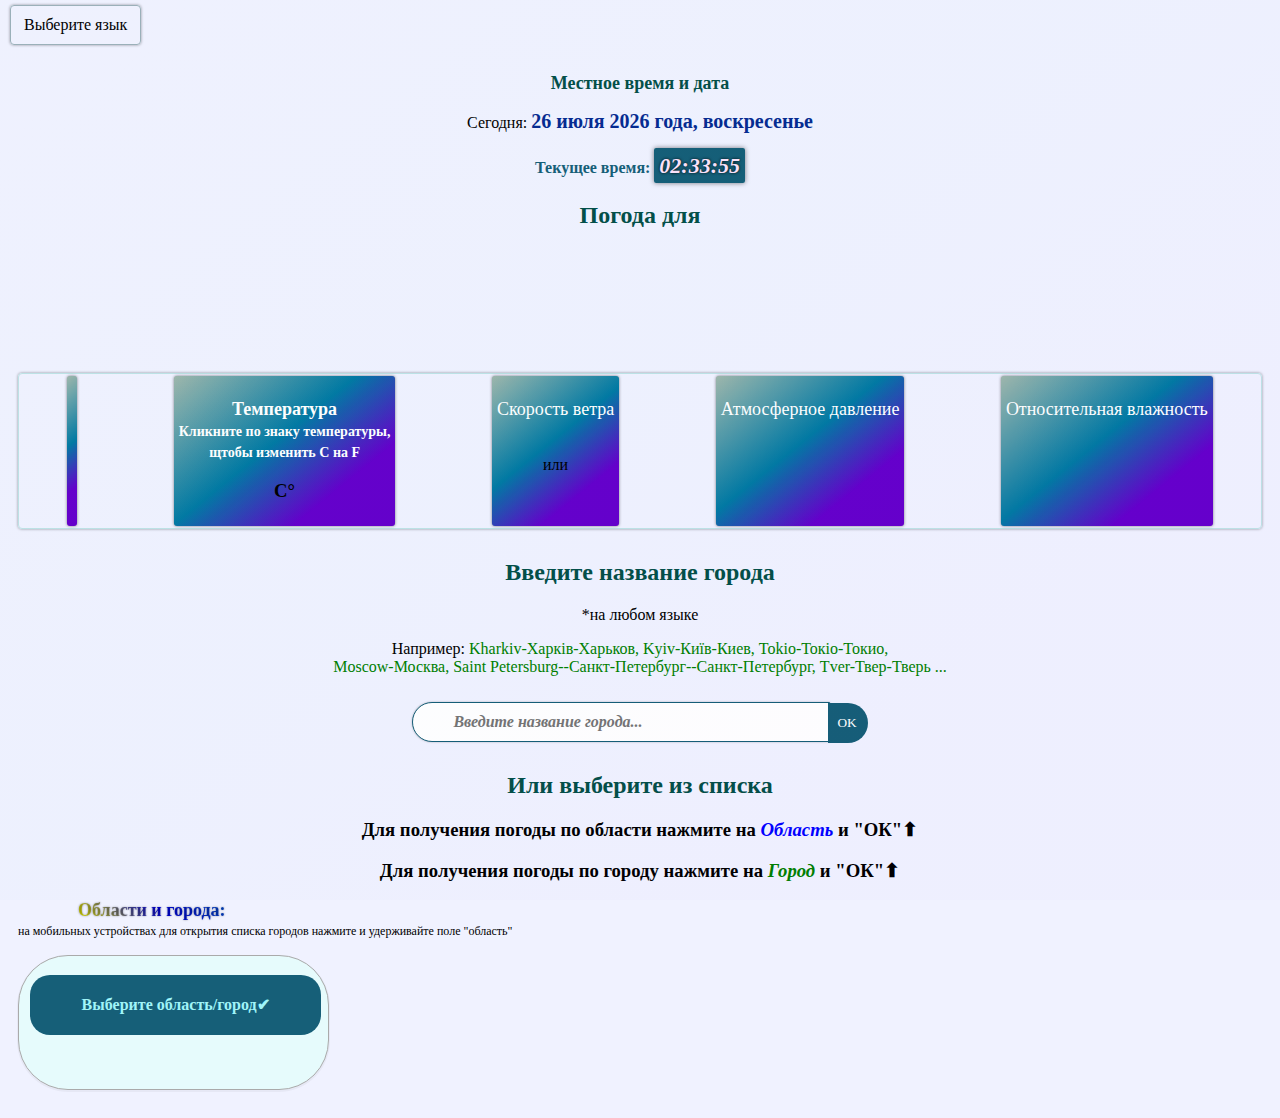
==== commit e9e28073: "Update index.html" ====
--- a/index.html
+++ b/index.html
@@ -12,7 +12,7 @@
 <div id="p_prldr"><div class="contpre"><span class="svg_anm"></span></div></div>
 <div id="local">
 <ul class="select3"><span id="sel">Выберите язык</span>
-<li class="first1"><a href="index_ua.html">Русский<img style="float:right" src="flag_rossiya.jpg" width="40" height="20"/></a></li>
+<li class="first1"><a href="index_ru.html">Русский<img style="float:right" src="flag_rossiya.jpg" width="40" height="20"/></a></li>
 <li class="first1"><a href="index_ua.html">Украинский<img style="float:right" src="flag_ukraina.jpg" width="40" height="20"/></a></li>
 </ul>
 <div class="jumbotron">
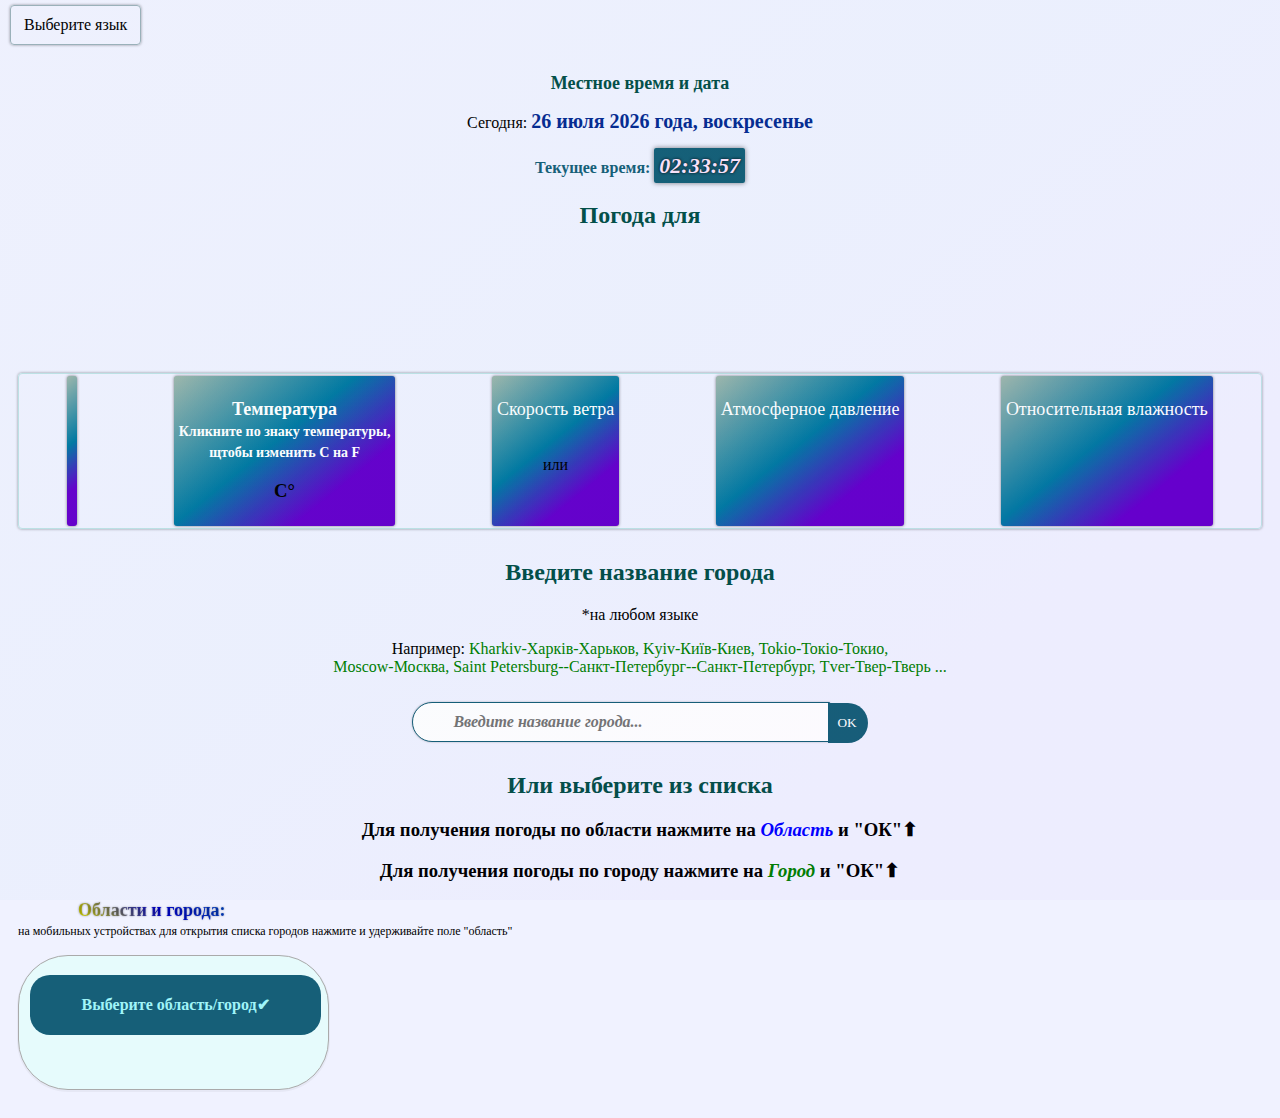
==== commit d14ca79e: "Update index.html" ====
--- a/index.html
+++ b/index.html
@@ -12,7 +12,7 @@
 <div id="p_prldr"><div class="contpre"><span class="svg_anm"></span></div></div>
 <div id="local">
 <ul class="select3"><span id="sel">Выберите язык</span>
-<li class="first1"><a href="index_ru.html">Русский<img style="float:right" src="flag_rossiya.jpg" width="40" height="20"/></a></li>
+<li class="first1"><a href="index.html">Русский<img style="float:right" src="flag_rossiya.jpg" width="40" height="20"/></a></li>
 <li class="first1"><a href="index_ua.html">Украинский<img style="float:right" src="flag_ukraina.jpg" width="40" height="20"/></a></li>
 </ul>
 <div class="jumbotron">
